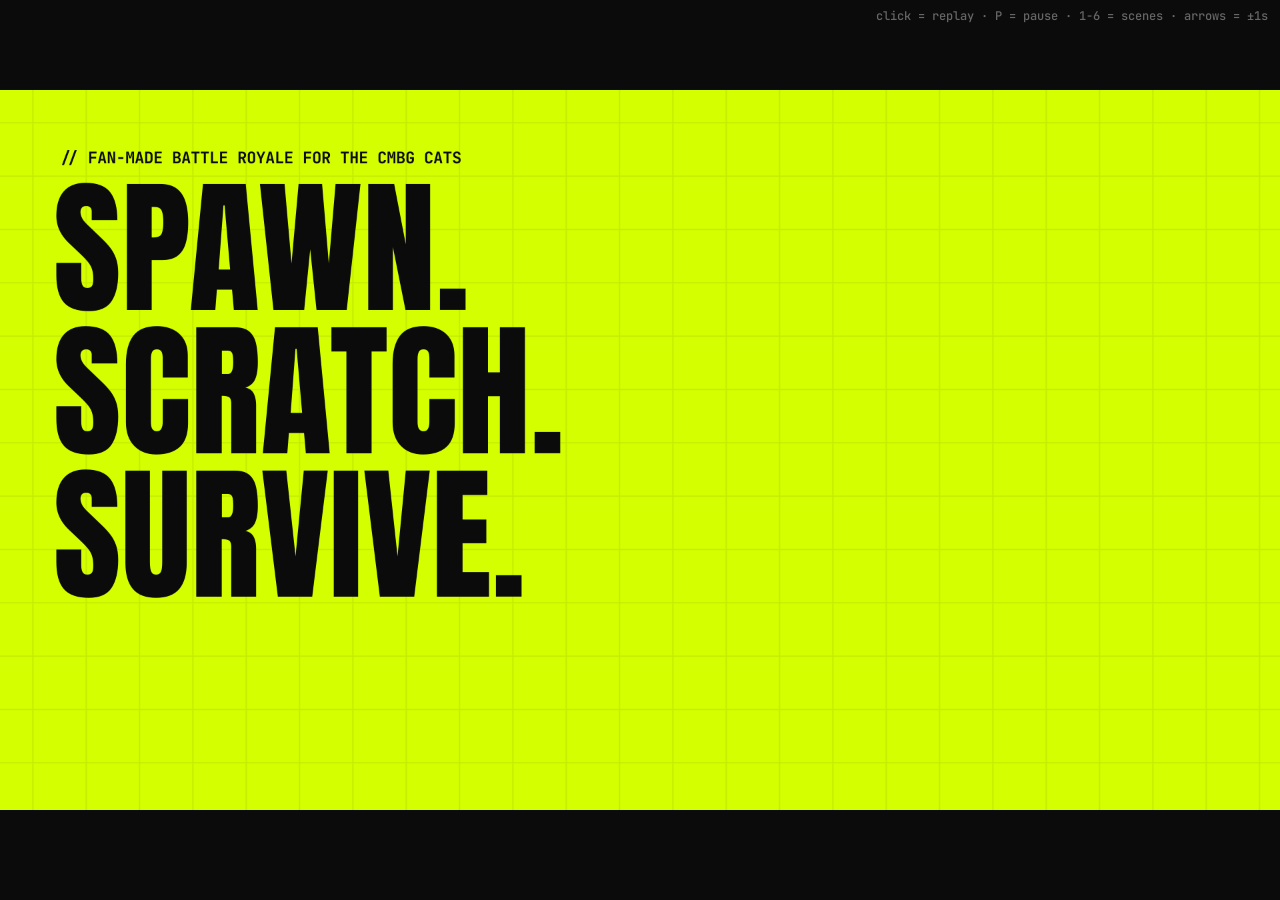
==== concept.html @ 3eb84422 "Concept trailer for CMBG: Last Cat Standing (fan-made)" ====
<!doctype html>
<html lang="en">
<head>
<meta charset="utf-8">
<meta name="viewport" content="width=device-width,initial-scale=1">
<title>Last Cat Standing concept</title>
<link rel="preconnect" href="https://fonts.googleapis.com">
<link rel="preconnect" href="https://fonts.gstatic.com" crossorigin>
<link href="https://fonts.googleapis.com/css2?family=Anton&family=JetBrains+Mono:wght@500;700&display=swap" rel="stylesheet">
<style>
html,body{margin:0;height:100%;background:#0b0b0b;overflow:hidden}
canvas{position:absolute;inset:0;margin:auto;width:100vw;height:56.25vw;max-height:100vh;max-width:177.78vh;display:block}
#hint{position:fixed;top:8px;right:12px;font:500 12px 'JetBrains Mono',monospace;color:#666;transition:opacity .6s}
</style>
</head>
<body>
<canvas id="c" width="1920" height="1080"></canvas>
<div id="hint">click = replay · P = pause · 1-6 = scenes · arrows = ±1s</div>
<script>
const cv=document.getElementById('c'),X=cv.getContext('2d');
const W=1920,H=1080,TAU=Math.PI*2;
const LIME='#d4ff00',INK='#0b0b0b',INK2='#1b1b1b',INK3='#242424',MUTED='#c9c9c9',RED='#ff3d4d',GOLD='#ffc83d',PINK='#ff8fc0',BONE='#f3eee2';
const DF="'Anton',Impact,'Arial Narrow',sans-serif",MF="'JetBrains Mono',Consolas,monospace";
const SC=[0,3,7.5,10.5,20.5,24.5,28],TOTAL=28;
const clamp=(v,a,b)=>Math.max(a,Math.min(b,v)),lerp=(a,b,t)=>a+(b-a)*t;
const ss=t=>{t=clamp(t,0,1);return t*t*(3-2*t)};
const eOut=t=>1-Math.pow(1-clamp(t,0,1),3);
const eIn=t=>Math.pow(clamp(t,0,1),3);
const eBack=t=>{t=clamp(t,0,1);const c=1.9;return 1+(c+1)*Math.pow(t-1,3)+c*Math.pow(t-1,2)};
function rng(s){return()=>{s|=0;s=s+0x6D2B79F5|0;let t=Math.imul(s^s>>>15,1|s);t=t+Math.imul(t^t>>>7,61|t)^t;return((t^t>>>14)>>>0)/4294967296}}

const FURS={
 royal:{fur:'#f6eddc',fur2:'#e0cfae',belly:'#ffffff',pattern:'plain',eye:'#36c8ff',acc:['crown','chain']},
 street:{fur:'#f08a3c',fur2:'#b9541b',belly:'#ffe0bf',pattern:'tabby',eye:'#9be15d',acc:['bandana']},
 boss:{fur:'#7f8792',fur2:'#59606a',belly:'#cfd4da',pattern:'tabby',eye:'#ffd23d',acc:['patch','scar']},
 gray:{fur:'#aab1bb',fur2:'#858c96',belly:'#e9edf2',pattern:'tabby',eye:'#ffd23d'},
 tux:{fur:'#2e2e35',fur2:'#2e2e35',belly:'#ffffff',pattern:'tux',eye:'#9be15d'},
 ginger:{fur:'#e99a52',fur2:'#c06a26',belly:'#ffe9d2',pattern:'tabby',eye:'#9be15d'},
 calico:{fur:'#fbf7f0',fur2:'#ec8a3e',fur3:'#2e2e35',belly:'#ffffff',pattern:'calico',eye:'#ffd23d'},
 black:{fur:'#2a2a30',fur2:'#2a2a30',belly:'#3d3d46',pattern:'plain',eye:'#d4ff00'},
 siamese:{fur:'#efe2cc',fur2:'#5a4436',belly:'#fff8ee',pattern:'siamese',eye:'#3d9bff'},
 lilac:{fur:'#c3b3e3',fur2:'#9d89c9',belly:'#f1ecfb',pattern:'plain',eye:'#ffd23d'},
 brown:{fur:'#8d5d3a',fur2:'#5e3b22',belly:'#e8cdb3',pattern:'tabby',eye:'#9be15d'},
 smoke:{fur:'#66707c',fur2:'#4a535e',belly:'#939da8',pattern:'plain',eye:'#ff5a5a'},
 ghost:{fur:'#eef4ff',fur2:'#cfd9ec',belly:'#ffffff',pattern:'plain',eye:'#ffffff'}
};

function foot(x,y,c){X.beginPath();X.ellipse(x,y,7.5,5.5,0,0,TAU);X.fillStyle=c;X.fill();X.lineWidth=3;X.strokeStyle=INK;X.stroke()}

function drawCat(x,y,s,o){
 const f=FURS[o.skin]||FURS.gray,acc=o.acc||f.acc||[],T=o.time||0,mv=!!o.moving,ph=o.walk||0;
 const bob=mv?-Math.abs(Math.sin(ph))*4:Math.sin(T*2.4)*1.3;
 X.save();X.translate(x,y);X.scale(s,s);
 if(o.ring){X.strokeStyle=o.ring;X.lineWidth=3.5;X.beginPath();X.ellipse(0,31,35,11,0,0,TAU);X.stroke()}
 if(!o.noShadow){X.fillStyle='rgba(0,0,0,.45)';X.beginPath();X.ellipse(0,31,27,8,0,0,TAU);X.fill()}
 X.scale(o.face||1,1);
 if(o.hurt)X.filter='brightness(2.4)';
 X.lineJoin='round';X.lineCap='round';
 const tw=Math.sin(T*5)*.5;
 X.beginPath();X.moveTo(-15,17);X.bezierCurveTo(-40,18,-46,-4,-35+tw*7,-22);
 X.strokeStyle=INK;X.lineWidth=14;X.stroke();X.strokeStyle=f.pattern==='siamese'?f.fur2:f.fur;X.lineWidth=7;X.stroke();
 const k=mv?Math.sin(ph)*5:0;
 foot(-11+k,27,f.fur);foot(9-k,28,f.fur);
 X.beginPath();X.ellipse(0,11+bob*.4,21,17,0,0,TAU);X.fillStyle=f.fur;X.fill();X.lineWidth=4;X.strokeStyle=INK;X.stroke();
 X.beginPath();X.ellipse(6,15+bob*.4,10,10,0,0,TAU);X.fillStyle=f.belly;X.fill();
 if(acc.includes('chain'))chain(bob*.4);
 X.save();X.translate(3,-17+bob);X.rotate(o.tilt||0);head(f,o,acc);X.restore();
 weapon(o,f);
 X.filter='none';
 X.restore();
}

function chain(b){
 X.beginPath();X.moveTo(-14,-2+b);X.quadraticCurveTo(3,16+b,20,-2+b);X.lineWidth=7;X.strokeStyle=INK;X.stroke();
 X.lineWidth=4;X.strokeStyle=GOLD;X.setLineDash([4,3]);X.stroke();X.setLineDash([]);
 X.beginPath();X.arc(3.5,7+b,6.5,0,TAU);X.fillStyle=GOLD;X.fill();X.lineWidth=2.5;X.strokeStyle=INK;X.stroke();
}

function head(f,o,acc){
 const earC=f.pattern==='siamese'?f.fur2:f.fur;
 for(const sx of[-1,1]){
  X.beginPath();X.moveTo(sx*6-1,-18);X.lineTo(sx*20+1,-39);X.lineTo(sx*27+1,-9);X.closePath();
  X.fillStyle=earC;X.fill();X.lineWidth=4;X.strokeStyle=INK;X.stroke();
  X.beginPath();X.moveTo(sx*10,-17);X.lineTo(sx*19.5+1,-31);X.lineTo(sx*23,-13);X.closePath();X.fillStyle='#ff9fb4';X.fill();
 }
 X.beginPath();X.ellipse(0,0,29,24,0,0,TAU);X.fillStyle=f.fur;X.fill();
 X.save();X.beginPath();X.ellipse(0,0,29,24,0,0,TAU);X.clip();
 if(f.pattern==='tabby'){X.strokeStyle=f.fur2;X.lineWidth=4;X.beginPath();for(const i of[-1,0,1]){X.moveTo(i*8+3,-25);X.lineTo(i*7+3,-15)}X.moveTo(-30,1);X.lineTo(-20,2);X.moveTo(-30,8);X.lineTo(-21,7);X.moveTo(30,1);X.lineTo(23,2);X.stroke()}
 if(f.pattern==='tux'){X.fillStyle='#fff';X.beginPath();X.ellipse(7,12,15,11,0,0,TAU);X.fill();X.beginPath();X.moveTo(7,-6);X.lineTo(1,8);X.lineTo(13,8);X.fill()}
 if(f.pattern==='calico'){X.fillStyle=f.fur2;X.beginPath();X.ellipse(-16,-12,16,13,0,0,TAU);X.fill();X.fillStyle=f.fur3;X.beginPath();X.ellipse(20,-16,13,11,.3,0,TAU);X.fill()}
 if(f.pattern==='siamese'){X.fillStyle=f.fur2;X.beginPath();X.ellipse(6,9,16,13,0,0,TAU);X.fill()}
 X.restore();
 X.beginPath();X.ellipse(0,0,29,24,0,0,TAU);X.lineWidth=4;X.strokeStyle=INK;X.stroke();
 face(f,o);
 if(acc.includes('patch')){X.fillStyle='#111';X.beginPath();X.ellipse(-5,-2,9.5,10.5,0,0,TAU);X.fill();X.strokeStyle='#111';X.lineWidth=3;X.beginPath();X.moveTo(-27,-14);X.lineTo(27,-19);X.stroke()}
 if(acc.includes('scar')){X.strokeStyle='#ff9fb4';X.lineWidth=3;X.beginPath();X.moveTo(9,-16);X.lineTo(21,8);X.moveTo(14,-17);X.lineTo(24,2);X.stroke()}
 if(acc.includes('shades')){X.fillStyle=INK;X.beginPath();X.roundRect(-14,-9,17,12,4);X.roundRect(7,-9,17,12,4);X.fill();X.strokeStyle=INK;X.lineWidth=3;X.beginPath();X.moveTo(3,-5);X.lineTo(7,-5);X.moveTo(-14,-6);X.lineTo(-28,-9);X.stroke();X.fillStyle='rgba(255,255,255,.55)';X.fillRect(-11,-7,5,3);X.fillRect(10,-7,5,3)}
 if(acc.includes('monocle')){X.strokeStyle=GOLD;X.lineWidth=3;X.beginPath();X.arc(15,-2,10,0,TAU);X.stroke();X.lineWidth=2;X.beginPath();X.moveTo(15,8);X.quadraticCurveTo(18,22,8,30);X.stroke()}
 if(acc.includes('bandana')){X.beginPath();X.moveTo(-28,-11);X.quadraticCurveTo(0,-22,28,-14);X.lineTo(29,-6);X.quadraticCurveTo(0,-14,-28,-3);X.closePath();X.fillStyle=RED;X.fill();X.lineWidth=3;X.strokeStyle=INK;X.stroke();X.beginPath();X.moveTo(-27,-7);X.lineTo(-41,-15);X.lineTo(-38,-1);X.closePath();X.fill();X.stroke()}
 if(acc.includes('crown')){
  X.beginPath();X.moveTo(-15,-20);X.lineTo(-17,-42);X.lineTo(-7,-31);X.lineTo(2,-48);X.lineTo(11,-31);X.lineTo(21,-42);X.lineTo(19,-20);X.closePath();
  X.fillStyle=GOLD;X.fill();X.lineWidth=3;X.strokeStyle=INK;X.stroke();
  X.fillStyle=RED;X.beginPath();X.arc(2,-27,3.2,0,TAU);X.fill();
  X.fillStyle='#36c8ff';X.beginPath();X.arc(-9,-25,2.4,0,TAU);X.fill();X.beginPath();X.arc(13,-25,2.4,0,TAU);X.fill();
 }
}

function face(f,o){
 const m=o.mood||'normal';
 for(const ex of[-5,15]){
  if(m==='dead'){X.strokeStyle=INK;X.lineWidth=3.5;X.beginPath();X.moveTo(ex-5,-7);X.lineTo(ex+5,3);X.moveTo(ex+5,-7);X.lineTo(ex-5,3);X.stroke();continue}
  X.beginPath();X.ellipse(ex,-2,7,8.5,0,0,TAU);X.fillStyle='#fff';X.fill();X.lineWidth=2.5;X.strokeStyle=INK;X.stroke();
  const big=m==='feral';
  X.beginPath();X.ellipse(ex+2,-1,big?5.5:4.5,big?7:6,0,0,TAU);X.fillStyle=f.eye;X.fill();
  X.beginPath();X.ellipse(ex+2.5,-1,big?4.6:1.8,big?6:4.6,0,0,TAU);X.fillStyle=INK;X.fill();
  X.beginPath();X.arc(ex+.3,-4.5,1.9,0,TAU);X.fillStyle='#fff';X.fill();
  if(m==='smug'){X.beginPath();X.ellipse(ex,-2,8,9.5,0,Math.PI,TAU);X.fillStyle=f.pattern==='siamese'?f.fur2:f.fur;X.fill();X.beginPath();X.moveTo(ex-8,-2);X.lineTo(ex+8,-2);X.lineWidth=2.5;X.strokeStyle=INK;X.stroke()}
  if(m==='angry'){const l=ex<5;X.beginPath();X.moveTo(ex-7,l?-14:-9);X.lineTo(ex+7,l?-9:-14);X.lineWidth=4;X.strokeStyle=INK;X.stroke()}
 }
 X.beginPath();X.moveTo(2,6);X.lineTo(10,6);X.lineTo(6,10);X.closePath();X.fillStyle='#ff7a9a';X.fill();X.lineWidth=2;X.strokeStyle=INK;X.stroke();
 if(m==='angry'||m==='feral'){X.beginPath();X.ellipse(6,14.5,4.5,3.5,0,0,TAU);X.fillStyle='#5a1020';X.fill();X.stroke();X.fillStyle='#fff';X.beginPath();X.moveTo(3,12);X.lineTo(5.5,12);X.lineTo(4.2,15.5);X.fill()}
 else{X.beginPath();X.moveTo(1,12);X.quadraticCurveTo(3.5,15,6,11);X.quadraticCurveTo(8.5,15,11,12);X.lineWidth=2.4;X.strokeStyle=INK;X.stroke()}
 X.lineWidth=1.8;X.strokeStyle=INK;X.beginPath();X.moveTo(19,7);X.lineTo(36,4);X.moveTo(19,10);X.lineTo(36,12);X.moveTo(-6,7);X.lineTo(-24,4);X.moveTo(-6,10);X.lineTo(-24,12);X.stroke();
}

function weapon(o,f){
 if(o.weapon==='fish'){
  let a=o.wAngle!=null?o.wAngle:-.55;
  if(o.swing!=null){
   a=lerp(-2.1,.9,eOut(o.swing));
   X.save();X.globalAlpha=(1-o.swing)*.9;X.strokeStyle=LIME;X.lineWidth=9;X.beginPath();X.arc(20,12,64,-2.1,a);X.stroke();X.restore();
  }
  X.save();X.translate(20,12);X.rotate(a);
  X.beginPath();X.moveTo(2,0);X.lineTo(-11,-9);X.lineTo(-11,9);X.closePath();X.fillStyle=BONE;X.fill();X.lineWidth=3;X.strokeStyle=INK;X.stroke();
  X.beginPath();X.moveTo(0,0);X.lineTo(52,0);X.lineWidth=8;X.strokeStyle=INK;X.stroke();X.lineWidth=4;X.strokeStyle=BONE;X.stroke();
  for(let i=0;i<5;i++){const x=12+i*8.5,h=11-Math.abs(i-2)*2;X.beginPath();X.moveTo(x-2,-h);X.lineTo(x+2,h);X.lineWidth=5.5;X.strokeStyle=INK;X.stroke();X.lineWidth=2.6;X.strokeStyle=BONE;X.stroke()}
  X.beginPath();X.moveTo(49,-11);X.quadraticCurveTo(76,0,49,11);X.closePath();X.fillStyle=BONE;X.fill();X.lineWidth=3;X.strokeStyle=INK;X.stroke();
  X.beginPath();X.arc(57,-2,2.4,0,TAU);X.fillStyle=INK;X.fill();
  X.restore();
  foot(20,12,f.fur);
 }else if(o.swing!=null){
  X.save();X.globalAlpha=1-o.swing;X.strokeStyle='#fff';X.lineWidth=4;
  for(let k=0;k<3;k++){X.beginPath();X.arc(16,6,34+k*8,-1.3+o.swing*.6,-.1+o.swing*.9);X.stroke()}
  X.restore();
  foot(24,2-6*Math.sin(o.swing*Math.PI),f.fur);
 }else foot(19,22,f.fur);
}

function paw(x,y,r,fill,stroke){
 X.beginPath();X.ellipse(x,y+r*.25,r*.52,r*.42,0,0,TAU);
 for(const [a,b] of[[-.58,-.3],[-.2,-.62],[.2,-.62],[.58,-.3]]){X.moveTo(x+a*r+r*.2,y+b*r);X.arc(x+a*r,y+b*r,r*.2,0,TAU)}
 if(fill){X.fillStyle=fill;X.fill()}
 if(stroke){X.lineWidth=2.5;X.strokeStyle=stroke;X.stroke()}
}

function star(x,y,r,c){X.beginPath();X.moveTo(x,y-r);X.quadraticCurveTo(x,y,x+r,y);X.quadraticCurveTo(x,y,x,y+r);X.quadraticCurveTo(x,y,x-r,y);X.quadraticCurveTo(x,y,x,y-r);X.fillStyle=c;X.fill()}

function slam(s,u,t0,dur,x,y,size,fill,align){
 const v=u-t0;if(v<0||v>dur)return;
 const a=v<dur-.15?1:(dur-v)/.15,k=1+.45*(1-eOut(v/.16));
 X.save();X.globalAlpha=a;X.translate(x,y);X.scale(k,k);
 X.font=`${size}px ${DF}`;X.textAlign=align||'center';X.textBaseline='middle';X.lineJoin='round';
 X.fillStyle=INK;X.fillText(s,size*.06,size*.06);
 X.lineWidth=size*.09;X.strokeStyle=INK;X.strokeText(s,0,0);
 X.fillStyle=fill||LIME;X.fillText(s,0,0);
 X.restore();
}

function tag(x,y,s,c){
 X.font=`700 15px ${MF}`;const w=X.measureText(s).width+16;
 X.fillStyle='rgba(11,11,11,.78)';X.beginPath();X.roundRect(x-w/2,y-12,w,24,5);X.fill();
 X.fillStyle=c;X.textAlign='center';X.textBaseline='middle';X.fillText(s,x,y+1);
}

// ---------- effects state ----------
let NOW=0,prevT=0,PARTS=[],POPS=[],GHOSTS=[],SH={t0:-9,d:1,a:0};
function shake(d,a){SH={t0:NOW,d,a}}
function shakeOff(){const u=(NOW-SH.t0)/SH.d;if(u<0||u>1)return[0,0];const k=SH.a*(1-u);return[(Math.random()-.5)*2*k,(Math.random()-.5)*2*k]}
function pop(x,y,s,c,size){POPS.push({x,y,s,c,size,t0:NOW})}
function part(o){PARTS.push(Object.assign({age:0,g:0,life:.6,r:6,kind:'dot'},o))}
function poof(x,y,f){for(let i=0;i<28;i++){const a=Math.random()*TAU,v=150+Math.random()*320;part({x,y:y-10,vx:Math.cos(a)*v,vy:Math.sin(a)*v-120,g:500,life:.55+Math.random()*.4,r:5+Math.random()*7,c:[f.fur,f.fur2,'#fff'][i%3],kind:'tuft'})}ring(x,y,'#fff',120,.35,6)}
function dust(x,y,n){for(let i=0;i<n;i++){const a=i/n*TAU,v=140+Math.random()*120;part({x,y,vx:Math.cos(a)*v,vy:Math.sin(a)*v*.4,life:.45+Math.random()*.2,r:6+Math.random()*6,c:'rgba(200,200,200,.55)'})}}
function ring(x,y,c,R,life,w){part({x,y,vx:0,vy:0,life,R,w,c,kind:'ring'})}
function burst(x,y,c){for(let i=0;i<16;i++){const a=Math.random()*TAU,v=200+Math.random()*250;part({x,y,vx:Math.cos(a)*v,vy:Math.sin(a)*v,life:.5,r:9,c,kind:'star'})}}
function yarnBoom(x,y){shake(.25,14);ring(x,y,PINK,260,.5,12);ring(x,y,'#fff',160,.3,6);for(let i=0;i<22;i++){const a=Math.random()*TAU,v=200+Math.random()*380;part({x,y,vx:Math.cos(a)*v,vy:Math.sin(a)*v,g:200,life:.7,r:18,c:i%2?PINK:'#ff5fa0',kind:'strand',rot:Math.random()*6})}pop(x,y-120,'YARN BOMB!',PINK,56)}

function drawFX(){
 for(const p of PARTS){const k=p.age/p.life;X.globalAlpha=1-k;
  if(p.kind==='ring'){X.beginPath();X.arc(p.x,p.y,p.R*eOut(k),0,TAU);X.lineWidth=p.w*(1-k)+1;X.strokeStyle=p.c;X.stroke()}
  else if(p.kind==='star')star(p.x,p.y,p.r*(1-k*.5),p.c);
  else if(p.kind==='strand'){X.save();X.translate(p.x,p.y);X.rotate(p.rot+p.age*8);X.beginPath();X.moveTo(-p.r,0);X.bezierCurveTo(-p.r/2,-10,p.r/2,10,p.r,0);X.lineWidth=5;X.strokeStyle=p.c;X.stroke();X.restore()}
  else{X.beginPath();X.arc(p.x,p.y,p.r*(1-k*.6),0,TAU);X.fillStyle=p.c;X.fill()}}
 X.globalAlpha=1;
 for(const p of POPS){const k=(NOW-p.t0)/.95;if(k<0||k>1)continue;X.save();X.globalAlpha=k<.75?1:(1-k)/.25;X.translate(p.x,p.y-eOut(k)*60);const sc=1+.4*(1-eOut(k/.2));X.scale(sc,sc);
  X.font=`${p.size}px ${DF}`;X.textAlign='center';X.textBaseline='middle';X.lineJoin='round';X.lineWidth=p.size*.16;X.strokeStyle=INK;X.strokeText(p.s,0,0);X.fillStyle=p.c;X.fillText(p.s,0,0);X.restore()}
 for(const g of GHOSTS){const age=NOW-g.t0;if(age<0||age>1.6)continue;const yy=g.y-age*95,s=g.s*.9;X.save();X.globalAlpha=.6*(1-age/1.6);
  drawCat(g.x,yy,s,{skin:'ghost',mood:'dead',time:NOW,noShadow:true});
  X.strokeStyle=GOLD;X.lineWidth=5;X.beginPath();X.ellipse(g.x+3*s,yy-78*s,20*s,6*s,0,0,TAU);X.stroke();X.restore()}
}
function stepFX(dt){
 for(const p of PARTS){p.age+=dt;p.x+=p.vx*dt;p.y+=p.vy*dt;p.vy+=p.g*dt;p.vx*=.97}
 PARTS=PARTS.filter(p=>p.age<p.life);POPS=POPS.filter(p=>NOW-p.t0<1);GHOSTS=GHOSTS.filter(g=>NOW-g.t0<1.7);
}

// ---------- arena choreography ----------
const ZC=[1000,600];
const zoneR=ts=>lerp(820,300,ss(ts/10));
const LASER=[[5.2,760,640],[5.7,640,700],[6.2,820,760],[6.8,640,880],[7.4,430,940],[8.2,300,920],[9,230,890]];
const ENT=[
 {id:'P',name:'YOU',skin:'royal',player:true,keys:[[0,760,600],[.9,905,545],[1.6,920,560],[2.4,930,690],[3,915,700],[4.6,880,760],[6.1,920,830],[7,920,830],[8.6,960,815],[9.3,985,775]],swings:[.9,1.15,3.2,6.15,6.4,8.1,8.35,9.25,9.55],hurts:[7.5,7.8]},
 {id:'A',name:'PAPER PAWS',skin:'gray',keys:[[0,1010,500],[1.3,985,525]],swings:[1.05],hurts:[1,1.25],die:1.4,killer:1},
 {id:'B',name:'SER WHISKERS',skin:'tux',acc:['monocle'],keys:[[0,1380,330],[3,1300,300],[6,1220,330],[8,1120,520],[9.3,1060,720]],swings:[9.35,9.6],hurts:[9.35,9.65],die:9.9,killer:1},
 {id:'C',name:'JEET KITTY',skin:'ginger',keys:[[0,1470,480],[2.2,1555,470]],die:2.7,cause:'aped a FAKE CA'},
 {id:'D',name:'SIR FLOOFS',skin:'calico',keys:[[0,575,820],[3.8,585,830],[5,690,930]],hurts:[3.85],chase:{from:5.2,lag:.6,ox:-30,oy:30},die:9,cause:'chased the dot into the zone'},
 {id:'E',name:'EXIT LIQUIDITY',skin:'black',keys:[[0,660,875],[3.8,655,870]],hurts:[3.82],die:3.9,killer:1},
 {id:'F',name:'BAG HOLDER',skin:'siamese',keys:[[0,1320,830],[3.5,1255,785],[5,1250,780]],die:5,cause:'got liquidated by a red candle'},
 {id:'G',name:'MITTENS.ETH',skin:'lilac',keys:[[0,820,330],[4,860,450],[5.2,850,600]],chase:{from:5.2,lag:.25,ox:40,oy:-10},hurts:[6.25,6.5],die:6.6,killer:1},
 {id:'H',name:'RUG DOCTOR',skin:'brown',keys:[[0,450,520],[5.2,560,700]],chase:{from:5.2,lag:.45,ox:-20,oy:-35},die:8,cause:'got rugged by the zone'},
 {id:'I',name:'DEV (ANON)',skin:'smoke',acc:['shades'],keys:[[0,1640,830],[5,1480,800],[6.2,1350,900],[7.2,1035,815],[8.5,1030,815]],swings:[7.4,7.7],hurts:[8.2,8.45],die:8.6,killer:1}
];
const P=ENT[0];
const scl=e=>e.player?1.45:1.2;
const dropAt=(e,i)=>e.player?1.3:.25+(i-1)*.1;
function keyPos(k,ts){
 if(ts<=k[0][0])return[k[0][1],k[0][2]];
 for(let i=0;i<k.length-1;i++)if(ts<=k[i+1][0]){const u=ss((ts-k[i][0])/(k[i+1][0]-k[i][0]));return[lerp(k[i][1],k[i+1][1],u),lerp(k[i][2],k[i+1][2],u)]}
 const l=k[k.length-1];return[l[1],l[2]];
}
function entPos(e,ts){
 let p=keyPos(e.keys,ts);
 if(e.chase&&ts>e.chase.from){const d=keyPos(LASER,Math.max(e.chase.from,ts-e.chase.lag)),b=ss((ts-e.chase.from)/.45);p=[lerp(p[0],d[0]+e.chase.ox,b),lerp(p[1],d[1]+e.chase.oy,b)]}
 return p;
}
const alive=(e,ts)=>e.die==null||ts<e.die;
const FEED=ENT.filter(e=>e.die!=null).map(e=>e.killer?{t:SC[3]+e.die,a:'YOU',v:'scratched out',b:e.name}:{t:SC[3]+e.die,a:e.name,v:e.cause,b:''});

let EV=[];
function buildEvents(){
 EV=[];const F=SC[3],D=SC[2];
 ENT.forEach((e,i)=>{
  EV.push({t:D+dropAt(e,i)+.85,fn:()=>{const p=e.keys[0];dust(p[1],p[2]+36,e.player?26:12);if(e.player){ring(p[1],p[2]+36,LIME,200,.6,9);pop(p[1],p[2]-140,'LANDED ON FEET',LIME,42);shake(.25,10)}}});
  if(e.die!=null)EV.push({t:F+e.die,fn:()=>{const p=entPos(e,e.die);poof(p[0],p[1],FURS[e.skin]);GHOSTS.push({x:p[0],y:p[1],s:scl(e),t0:NOW});pop(p[0],p[1]-115,e.killer?'SCRATCHED OUT':'REKT',e.killer?'#fff':RED,34)}});
 });
 EV.push({t:F+2.3,fn:()=>{pop(1595,370,'BITE!',RED,56);shake(.15,6)}});
 EV.push({t:F+2.4,fn:()=>{pop(930,600,'+ YARN BOMB',LIME,40);burst(930,700,LIME)}});
 EV.push({t:F+3.8,fn:()=>yarnBoom(620,850)});
 EV.push({t:F+5,fn:()=>{shake(.45,22);dust(1250,800,30);ring(1250,790,RED,240,.5,10);pop(1250,560,'LIQUIDATED',RED,50)}});
 for(const h of P.hurts)EV.push({t:F+h,fn:()=>{const p=entPos(P,h);pop(p[0],p[1]-140,'-1 LIFE',RED,40);shake(.15,8)}});
 EV.sort((a,b)=>a.t-b.t);
}

function crate(x,y){
 X.fillStyle='rgba(0,0,0,.45)';X.beginPath();X.ellipse(x,y+44,46,12,0,0,TAU);X.fill();
 X.beginPath();X.roundRect(x-40,y-30,80,70,6);X.fillStyle='#2a2118';X.fill();X.lineWidth=5;X.strokeStyle=INK;X.stroke();
 X.beginPath();X.roundRect(x-40,y-46,80,40,6);X.fillStyle='#4a3a28';X.fill();X.stroke();
 X.strokeStyle='#33281c';X.lineWidth=3;X.beginPath();X.moveTo(x-30,y-26);X.lineTo(x+30,y-26);X.moveTo(x-34,y+4);X.lineTo(x+34,y+4);X.stroke();
 X.font=`700 14px ${MF}`;X.fillStyle=LIME;X.textAlign='center';X.textBaseline='middle';X.fillText('CMBG',x,y+20);
}
function candle(x,y,c,h,w){
 w=w||40;X.fillStyle='rgba(0,0,0,.45)';X.beginPath();X.ellipse(x,y+6,w*.9,10,0,0,TAU);X.fill();
 X.lineCap='round';X.lineWidth=5;X.strokeStyle=INK;X.beginPath();X.moveTo(x,y-h-34);X.lineTo(x,y+18);X.stroke();
 X.lineWidth=2.5;X.strokeStyle=c;X.beginPath();X.moveTo(x,y-h-32);X.lineTo(x,y+16);X.stroke();
 X.beginPath();X.roundRect(x-w/2,y-h,w,h,4);X.fillStyle=c;X.fill();X.lineWidth=5;X.strokeStyle=INK;X.stroke();
 X.fillStyle='rgba(255,255,255,.22)';X.fillRect(x-w/2+7,y-h+8,6,h-16);
}
function drawArenaBG(){
 X.fillStyle='#121212';X.fillRect(-80,-80,W+160,H+160);
 X.strokeStyle='rgba(212,255,0,.06)';X.lineWidth=2;X.beginPath();
 for(let x=0;x<=W;x+=80){X.moveTo(x,0);X.lineTo(x,H)}for(let y=0;y<=H;y+=80){X.moveTo(0,y);X.lineTo(W,y)}X.stroke();
 X.save();X.globalAlpha=.045;X.font=`340px ${DF}`;X.fillStyle=LIME;X.textAlign='center';X.textBaseline='middle';X.fillText('CMBG',ZC[0],ZC[1]);X.restore();
 X.strokeStyle=LIME;X.lineWidth=6;const m=26,L=70;
 for(const [cx,cy,dx,dy] of[[m,m,1,1],[W-m,m,-1,1],[m,H-m,1,-1],[W-m,H-m,-1,-1]]){X.beginPath();X.moveTo(cx+dx*L,cy);X.lineTo(cx,cy);X.lineTo(cx,cy+dy*L);X.stroke()}
 crate(300,330);crate(1730,330);crate(320,700);crate(1760,700);
 candle(1180,200,'#22c46b',110);candle(690,250,RED,80);candle(1560,560,'#22c46b',90);
}
function drawZone(r,t){
 X.save();X.beginPath();X.rect(-100,-100,W+200,H+200);X.arc(ZC[0],ZC[1],r,0,TAU);
 X.fillStyle='rgba(255,40,70,.17)';X.fill('evenodd');X.clip('evenodd');
 X.strokeStyle='rgba(255,61,77,.13)';X.lineWidth=14;X.beginPath();const o=(t*60)%60;
 for(let x=-H-60;x<W+60;x+=60){X.moveTo(x+o,-20);X.lineTo(x+o+H+40,H+20)}X.stroke();X.restore();
 X.save();X.setLineDash([26,14]);X.lineDashOffset=-t*50;X.lineWidth=6;X.strokeStyle=RED;X.beginPath();X.arc(ZC[0],ZC[1],r,0,TAU);X.stroke();X.restore();
 X.save();X.translate(ZC[0]+r*Math.cos(-.55),ZC[1]+r*Math.sin(-.55));X.rotate(-.55+Math.PI/2);
 X.font=`700 18px ${MF}`;X.fillStyle=RED;X.textAlign='center';X.textBaseline='alphabetic';X.fillText('LIQUIDATION ZONE',0,-14);X.restore();
}
function yarnBall(x,y,r,rot){
 X.save();X.translate(x,y);X.rotate(rot);X.beginPath();X.arc(0,0,r,0,TAU);X.fillStyle=PINK;X.fill();X.lineWidth=3;X.strokeStyle=INK;X.stroke();
 X.strokeStyle='#d9578f';X.lineWidth=2.5;for(const k of[-.5,0,.5]){X.beginPath();X.ellipse(0,0,r*.85,r*.35,k*2,0,TAU);X.stroke()}X.restore();
}
function lootBox(x,y,c,t){
 const pu=.5+.5*Math.sin(t*6);
 X.fillStyle=c;X.globalAlpha=.18+.15*pu;X.beginPath();X.ellipse(x,y+28,58,18,0,0,TAU);X.fill();X.globalAlpha=1;
 X.beginPath();X.roundRect(x-32,y-18,64,46,6);X.fillStyle=INK3;X.fill();X.lineWidth=4;X.strokeStyle=c;X.stroke();
}
function drawProps(ts,t){
 if(ts<2.4){lootBox(930,700,LIME,t);yarnBall(930,650+Math.sin(t*4)*6,16,t)}
 if(ts<2.3){lootBox(1595,470,GOLD,t);X.font=`700 20px ${MF}`;X.fillStyle=GOLD;X.textAlign='center';X.textBaseline='middle';X.fillText('CA',1595,476);
  X.font=`44px ${DF}`;X.fillStyle=GOLD;X.fillText('?',1595,410+Math.sin(t*4)*6)}
 else if(ts<2.85){const o=Math.abs(Math.sin((ts-2.3)*22))*26;
  X.save();X.translate(1580,450);X.fillStyle='#5a1020';X.beginPath();X.ellipse(0,0,46,10+o,0,0,TAU);X.fill();X.lineWidth=5;X.strokeStyle=INK;X.stroke();
  X.fillStyle='#fff';for(let i=-3;i<=3;i++){X.beginPath();X.moveTo(i*12-6,-o-8);X.lineTo(i*12+6,-o-8);X.lineTo(i*12,-o+8);X.fill();X.beginPath();X.moveTo(i*12-6,o+8);X.lineTo(i*12+6,o+8);X.lineTo(i*12,o-8);X.fill()}X.restore()}
 if(ts>4.2&&ts<5){const k=(ts-4.2)/.8;X.fillStyle=`rgba(0,0,0,${.2+.45*k})`;X.beginPath();X.ellipse(1250,800,30+50*k,10+14*k,0,0,TAU);X.fill();
  X.strokeStyle=RED;X.lineWidth=5;X.globalAlpha=.5+.5*Math.sin(ts*30);X.beginPath();X.ellipse(1250,800,95,30,0,0,TAU);X.stroke();X.globalAlpha=1}
}
function drawCandleFall(ts){
 if(ts<4.7||ts>6.1)return;
 const y=ts<5?lerp(-260,810,eIn((ts-4.7)/.3)):810;
 X.save();if(ts>5.7)X.globalAlpha=(6.1-ts)/.4;candle(1250,y,RED,230,74);X.restore();
}
function drawLaser(ts,t){
 if(ts<5.2||ts>9.1)return;
 for(let i=5;i>=0;i--){const d=keyPos(LASER,ts-i*.03);X.globalAlpha=i?.25*(1-i/6):1;X.beginPath();X.arc(d[0],d[1],i?6:8,0,TAU);X.fillStyle='#ff2a2a';X.fill()}
 const d=keyPos(LASER,ts);X.globalAlpha=.35+.25*Math.sin(t*20);X.beginPath();X.arc(d[0],d[1],18,0,TAU);X.fillStyle='#ff2a2a';X.fill();X.globalAlpha=1;
}
function drawYarnThrow(ts,t){
 if(ts<3.2||ts>3.8)return;const p=(ts-3.2)/.6,s=entPos(P,3.2);
 const x=lerp(s[0]+30,620,p),y=lerp(s[1]-30,850,p)-Math.sin(p*Math.PI)*220;
 X.fillStyle='rgba(0,0,0,.35)';X.beginPath();X.ellipse(lerp(s[0]+30,620,p),lerp(s[1]+30,880,p),18,6,0,0,TAU);X.fill();
 yarnBall(x,y,18,t*12);
}
function nearestFoe(e,ts){
 let best=null;const p=entPos(e,ts);
 for(const o of ENT){if(o===e||!alive(o,ts))continue;const q=entPos(o,ts),d=Math.hypot(q[0]-p[0],q[1]-p[1]);if(!best||d<best.d)best={d,q}}
 return best;
}
function drawEnt(e,ts,t){
 const p=entPos(e,ts),a=entPos(e,ts-.04),b=entPos(e,ts+.04),vx=(b[0]-a[0])/.08,vy=(b[1]-a[1])/.08,spd=Math.hypot(vx,vy);
 let face=e._face||1;if(Math.abs(vx)>25)face=Math.sign(vx);
 const n=nearestFoe(e,ts);if(n&&n.d<200&&spd<140)face=Math.sign(n.q[0]-p[0])||face;
 e._face=face;
 let swing=null;for(const s of e.swings||[]){const u=(ts-s)/.28;if(u>=0&&u<1){swing=u;break}}
 const hurt=(e.hurts||[]).some(h=>ts-h>=0&&ts-h<.12);
 const chasing=e.chase&&ts>e.chase.from;
 let mood='normal';if(swing!=null)mood='angry';if(chasing||(e.id==='F'&&ts>4.2))mood='feral';
 const s=scl(e);
 drawCat(p[0],p[1],s,{skin:e.skin,acc:e.acc,face,moving:spd>30,walk:t*15,time:t+e.keys[0][1]*.01,mood,weapon:e.player?'fish':'claw',swing,hurt,ring:e.player?LIME:'rgba(255,61,77,.75)'});
 tag(p[0]+3*s,p[1]-88*s,e.name,e.player?LIME:'#fff');
 if(chasing||(e.id==='F'&&ts>4.2)){X.font=`40px ${DF}`;X.textAlign='center';X.textBaseline='middle';X.lineWidth=6;X.strokeStyle=INK;const m=e.id==='F'?'?':'!';X.strokeText(m,p[0]+40*s,p[1]-60*s);X.fillStyle=RED;X.fillText(m,p[0]+40*s,p[1]-60*s)}
}
function drawEntDrop(e,i,rel,t){
 const p=e.keys[0],u=(rel-dropAt(e,i))/.85;if(u<0)return;
 const s=scl(e);
 if(u>=1){drawCat(p[1],p[2],s,{skin:e.skin,acc:e.acc,face:p[1]<ZC[0]?1:-1,time:t+p[1]*.01,weapon:e.player?'fish':'claw',ring:e.player?LIME:'rgba(255,61,77,.75)'});tag(p[1]+3*s,p[2]-88*s,e.name,e.player?LIME:'#fff');return}
 const k=eIn(u);
 X.fillStyle=`rgba(0,0,0,${.15+.35*k})`;X.beginPath();X.ellipse(p[1],p[2]+31*s,27*s*(.4+.6*k),8*s*(.4+.6*k),0,0,TAU);X.fill();
 X.save();X.globalAlpha=.35+.65*k;
 X.strokeStyle='rgba(255,255,255,.35)';X.lineWidth=3;for(const dx of[-30,0,30]){X.beginPath();X.moveTo(p[1]+dx,p[2]-420*(1-k)-160);X.lineTo(p[1]+dx,p[2]-420*(1-k)-60);X.stroke()}
 drawCat(p[1],p[2]-420*(1-k),s*(1+2.2*(1-k)),{skin:e.skin,acc:e.acc,face:1,time:t,mood:e.player?'angry':'feral',weapon:e.player?'fish':'claw',noShadow:true,tilt:Math.sin(t*9)*.15});
 X.restore();
}

function lower(ts,t0,t1,title,sub){
 if(ts<t0||ts>t1)return;const u=ts-t0,d=t1-ts,a=Math.min(1,u/.18,d/.18);
 X.font=`50px ${DF}`;const tw=X.measureText(title).width;X.font=`500 21px ${MF}`;const sw=X.measureText(sub).width;
 const w=Math.max(tw,sw)+80,x=W/2-w/2,y=H-176+(1-eOut(u/.25))*40;
 X.save();X.globalAlpha=a;X.fillStyle='rgba(11,11,11,.9)';X.beginPath();X.roundRect(x,y,w,124,8);X.fill();
 X.fillStyle=LIME;X.fillRect(x,y,10,124);
 X.font=`50px ${DF}`;X.fillStyle='#fff';X.textAlign='left';X.textBaseline='alphabetic';X.fillText(title,x+40,y+64);
 X.font=`500 21px ${MF}`;X.fillStyle=MUTED;X.fillText(sub,x+40,y+100);X.restore();
}
function drawHUD(t,ts,mode){
 const deaths=mode==='drop'?0:ENT.filter(e=>e.die!=null&&ts>=e.die).length,al=10-deaths;
 const lives=9-(mode==='drop'?0:P.hurts.filter(h=>ts>=h).length),hit=mode!=='drop'&&P.hurts.some(h=>ts-h>=0&&ts-h<.5);
 X.fillStyle='rgba(11,11,11,.82)';X.beginPath();X.roundRect(36,32,150,112,8);X.fill();X.beginPath();X.roundRect(200,32,9*46+40,112,8);X.fill();
 X.font=`700 17px ${MF}`;X.fillStyle=MUTED;X.textAlign='left';X.textBaseline='alphabetic';X.fillText('ALIVE',58,64);X.fillText('LIVES',222,64);
 X.font=`64px ${DF}`;X.fillStyle=LIME;X.fillText(String(al),58,130);
 for(let i=0;i<9;i++){const on=i<lives,x=242+i*46,y=104;
  if(on)paw(x,y,19,LIME,null);else paw(x,y,19,hit&&Math.sin(t*40)>0?RED:null,'#4a4a4a')}
 const secs=Math.ceil(clamp(30-(mode==='drop'?0:ts)*3,0,30));
 const zt=`ZONE CLOSING  0:${String(secs).padStart(2,'0')}`;X.font=`700 20px ${MF}`;const zw=X.measureText(zt).width+60;
 X.fillStyle='rgba(11,11,11,.82)';X.beginPath();X.roundRect(W/2-zw/2,36,zw,46,23);X.fill();
 X.fillStyle=RED;X.beginPath();X.arc(W/2-zw/2+26,59,7,0,TAU);X.fill();
 X.fillStyle='#fff';X.textAlign='left';X.textBaseline='middle';X.fillText(zt,W/2-zw/2+42,60);
 let y=40;for(const f of FEED.filter(f=>f.t<=t&&t-f.t<4.5).slice(-4)){const age=t-f.t,a=Math.min(1,age/.15)*(age>4?(4.5-age)/.5:1),sl=(1-eOut(age/.2))*50;
  X.font=`700 21px ${MF}`;const w1=X.measureText(f.a+' ').width,w3=X.measureText(f.b).width;X.font=`500 19px ${MF}`;const w2=X.measureText(f.v+(f.b?' ':'')).width;
  const w=w1+w2+w3+32,x=W-36-w+sl;X.globalAlpha=a;X.fillStyle='rgba(11,11,11,.82)';X.beginPath();X.roundRect(x,y,w,44,6);X.fill();
  X.textAlign='left';X.textBaseline='middle';X.font=`700 21px ${MF}`;X.fillStyle=f.a==='YOU'?LIME:'#fff';X.fillText(f.a,x+16,y+23);
  X.font=`500 19px ${MF}`;X.fillStyle=f.b?MUTED:'#ff8a96';X.fillText(f.v,x+16+w1,y+23);
  X.font=`700 21px ${MF}`;X.fillStyle='#fff';X.fillText(f.b,x+16+w1+w2,y+23);X.globalAlpha=1;y+=52}
 const v=mode==='drop'?[0,0]:(()=>{const a=entPos(P,ts-.05),b=entPos(P,ts+.05),dx=b[0]-a[0],dy=b[1]-a[1],m=Math.hypot(dx,dy);return m>1?[dx/m,dy/m]:[0,0]})();
 X.lineWidth=4;X.strokeStyle='rgba(255,255,255,.2)';X.beginPath();X.arc(190,900,92,0,TAU);X.stroke();
 X.fillStyle='rgba(212,255,0,.3)';X.beginPath();X.arc(190+v[0]*44,900+v[1]*44,42,0,TAU);X.fill();
 X.font=`700 15px ${MF}`;X.fillStyle='rgba(255,255,255,.45)';X.textAlign='center';X.fillText('MOVE',190,1012);
 const hasYarn=mode!=='drop'&&ts>=2.4&&ts<3.2;
 X.strokeStyle=LIME;X.lineWidth=5;X.beginPath();X.arc(1730,900,78,0,TAU);X.stroke();X.fillStyle='rgba(212,255,0,.12)';X.fill();
 if(hasYarn)yarnBall(1730,900,26,t*2);else{X.save();X.translate(1700,925);X.scale(1.1,1.1);weapon({weapon:'fish',wAngle:-.75},FURS.royal);X.restore()}
 X.font=`700 15px ${MF}`;X.fillStyle='rgba(255,255,255,.45)';X.fillText(hasYarn?'THROW':'SPECIAL',1730,1012);
}

function sceneArena(t,mode){
 const ts=t-SC[3],rel=t-SC[2];
 const o=shakeOff();X.save();
 let z=1,cx=W/2,cy=H/2;
 if(mode==='fight'){const p=entPos(P,ts),k=ss(ts/.7);z=lerp(1,1.32,k);cx=lerp(W/2,lerp(p[0],ZC[0],.35),k);cy=lerp(H/2,lerp(p[1],ZC[1],.3),k)}
 X.translate(W/2+o[0],H/2+o[1]);X.scale(z,z);X.translate(-cx,-cy);
 drawArenaBG();
 drawZone(mode==='drop'?820:zoneR(ts),t);
 drawProps(mode==='drop'?0:ts,t);
 if(mode==='drop'){
  if(rel>.2&&rel<2.2){const k=ss((rel-.2)/1.1),x=lerp(560,760,k),y=lerp(470,636,k);X.strokeStyle=LIME;X.lineWidth=4;X.beginPath();X.arc(x,y,40,0,TAU);X.moveTo(x-60,y);X.lineTo(x-24,y);X.moveTo(x+24,y);X.lineTo(x+60,y);X.moveTo(x,y-60);X.lineTo(x,y-24);X.moveTo(x,y+24);X.lineTo(x,y+60);X.stroke();
   X.font=`700 16px ${MF}`;X.fillStyle=LIME;X.textAlign='center';X.fillText('YOUR DROP',x,y+84)}
  const order=ENT.map((e,i)=>[e,i]).sort((a,b)=>a[0].keys[0][2]-b[0].keys[0][2]);
  for(const [e,i] of order)drawEntDrop(e,i,rel,t);
 }else{
  const list=ENT.filter(e=>alive(e,ts)).map(e=>[e,entPos(e,ts)[1]]).sort((a,b)=>a[1]-b[1]);
  for(const [e] of list)drawEnt(e,ts,t);
  drawCandleFall(ts);drawLaser(ts,t);drawYarnThrow(ts,t);
 }
 drawFX();
 X.restore();
 drawHUD(t,ts,mode);
 if(mode==='drop'){slam('DROP IN.',rel,.05,1.1,W/2,250,150);lower(rel,2.1,3,'LAND ON YOUR FEET','steer your drop. cats always land right.')}
 else{
  slam('SCRATCH.',ts,0,.95,W/2,250,150);slam('SURVIVE.',ts,6.9,.9,W/2,250,150,'#fff');
  lower(ts,1.6,3,'FAKE CA LOOT','looks like a weapon. it bites.');
  lower(ts,3.05,4.25,'YARN BOMB','area damage. very soft. very deadly.');
  lower(ts,4.3,5.3,'RED CANDLES','watch the shadow. move.');
  lower(ts,5.35,6.85,'LASER POINTER','bots drop everything and chase the dot.');
  lower(ts,7.85,9.5,'LIQUIDATION ZONE','stay inside or lose your lives.');
 }
}

// ---------- title / pack / win / end ----------
function sceneTitle(u){
 X.fillStyle=LIME;X.fillRect(0,0,W,H);
 X.strokeStyle='rgba(11,11,11,.07)';X.lineWidth=2;X.beginPath();const o=(u*40)%80;
 for(let x=-80;x<=W;x+=80){X.moveTo(x+o,0);X.lineTo(x+o,H)}for(let y=0;y<=H;y+=80){X.moveTo(0,y+o);X.lineTo(W,y+o)}X.stroke();
 X.font=`700 24px ${MF}`;X.fillStyle=INK;X.textAlign='left';X.textBaseline='alphabetic';X.fillText('// FAN-MADE BATTLE ROYALE FOR THE CMBG CATS',90,110);
 const words=[['SPAWN.',.1,330],['SCRATCH.',.45,545],['SURVIVE.',.8,760]];
 for(const [w,t0,y] of words){const v=u-t0;if(v<0)continue;const k=1+.35*(1-eOut(v/.16));X.save();X.translate(80,y);X.scale(k,k);X.font=`220px ${DF}`;X.fillStyle=INK;X.textBaseline='alphabetic';X.fillText(w,0,0);X.restore()}
 if(u>1.4){const k=eBack((u-1.4)/.55);drawCat(1480,lerp(1500,905,k),6.4,{skin:'royal',mood:'smug',weapon:'fish',time:u,wAngle:-1.15,noShadow:true});}
 if(u>1.85){const k=eOut((u-1.85)/.3);X.save();X.globalAlpha=k;X.translate(-40*(1-k),0);X.fillStyle=INK;X.beginPath();X.roundRect(80,850,700,150,8);X.fill();
  X.font=`80px ${DF}`;X.fillStyle=LIME;X.textAlign='left';X.fillText('LAST CAT STANDING',114,948);X.font=`500 20px ${MF}`;X.fillStyle=MUTED;X.fillText('concept trailer · v0.1',116,982);X.restore()}
}

const CARDS={
 common:{label:'COMMON',name:'STREET CAT',frame:'#c9c9c9',tint:'#262626',skin:'street',stats:[4,2,2],sig:'SCRAPPY CLAWS',odds:'60%'},
 rare:{label:'RARE',name:'ALLEY BOSS',frame:'#4d7bff',tint:'#141f42',skin:'boss',stats:[2,5,3],sig:'HEAVY PAW',odds:'30%'},
 legendary:{label:'LEGENDARY',name:'CHAIN ROYALTY',frame:GOLD,tint:'#3a2a06',skin:'royal',stats:[4,4,5],sig:'FISHBONE BLADE',odds:'10%'}
};
function dagger(x,y,r,s){
 X.save();X.translate(x,y);X.rotate(r);X.scale(s,s);
 X.beginPath();X.moveTo(0,-120);X.lineTo(15,-30);X.lineTo(0,-18);X.lineTo(-15,-30);X.closePath();X.fillStyle='#e3e9ff';X.fill();X.lineWidth=5;X.strokeStyle=INK;X.stroke();
 X.beginPath();X.moveTo(0,-110);X.lineTo(0,-32);X.lineWidth=2;X.strokeStyle='#9aa6d6';X.stroke();
 X.beginPath();X.roundRect(-30,-24,60,12,5);X.fillStyle=GOLD;X.fill();X.lineWidth=4;X.strokeStyle=INK;X.stroke();
 X.beginPath();X.roundRect(-7,-12,14,40,4);X.fillStyle='#5a3a22';X.fill();X.stroke();
 X.beginPath();X.arc(0,34,8,0,TAU);X.fillStyle=GOLD;X.fill();X.stroke();X.restore();
}
function teeth(x,y,w,c){X.beginPath();X.moveTo(x,y);for(let i=0;i<=w/24;i++){X.lineTo(x+i*24+12,y+12);X.lineTo(x+i*24+24,y)}X.lineTo(x+w,y);X.fillStyle=c;X.fill()}
function drawPack(cx,cy,w,h,rot,torn,alpha){
 X.save();X.globalAlpha=alpha;X.translate(cx,cy);X.rotate(rot);const x=-w/2,y=-h/2;
 X.beginPath();X.roundRect(x,y+34,w,h-34,22);X.fillStyle='#2648d0';X.fill();X.lineWidth=7;X.strokeStyle=INK;X.stroke();
 X.save();X.clip();X.fillStyle='rgba(255,255,255,.08)';X.beginPath();X.moveTo(x+60,y);X.lineTo(x+150,y);X.lineTo(x-20,y+h);X.lineTo(x-110,y+h);X.fill();X.restore();
 X.fillStyle='#1a34a6';X.fillRect(x+4,y+h-40,w-8,30);teeth(x+4,y+h-40,w-8,'#2648d0');
 if(!torn){X.beginPath();X.roundRect(x,y,w,48,[22,22,0,0]);X.fillStyle='#1a34a6';X.fill();X.lineWidth=7;X.strokeStyle=INK;X.stroke();teeth(x+4,y+40,w-8,'#2648d0')}
 X.font=`700 21px ${MF}`;X.fillStyle=LIME;X.textAlign='center';X.textBaseline='middle';X.fillText('CARD PACK · 1 FIGHTER',0,y+84);
 dagger(0,-20,-.62,1.05);dagger(0,-20,.62,1.05);
 X.save();X.rotate(-.08);X.font=`150px ${DF}`;X.lineJoin='round';X.lineWidth=16;X.strokeStyle=INK;X.strokeText('CMBG',0,h*.27);X.fillStyle=LIME;X.fillText('CMBG',0,h*.27);X.restore();
 X.font=`700 18px ${MF}`;X.fillStyle='#b9c6ff';X.fillText('COMMON · RARE · LEGENDARY',0,y+h-62);
 X.restore();
}
function drawCard(cx,cy,w,h,kind,flip,rot,t,alpha){
 const c=CARDS[kind],u=w/300;
 X.save();X.globalAlpha=alpha==null?1:alpha;X.translate(cx,cy);X.rotate(rot||0);X.scale(Math.max(.02,Math.abs(Math.cos((1-flip)*Math.PI))),1);
 const x=-w/2,y=-h/2;
 if(flip<.5){
  X.beginPath();X.roundRect(x,y,w,h,18*u);X.fillStyle=INK2;X.fill();X.lineWidth=7*u;X.strokeStyle=LIME;X.stroke();
  dagger(0,-10*u,-.62,.55*u);dagger(0,-10*u,.62,.55*u);
  X.font=`${74*u}px ${DF}`;X.fillStyle=LIME;X.textAlign='center';X.textBaseline='middle';X.fillText('CMBG',0,h*.3);
 }else{
  X.beginPath();X.roundRect(x,y,w,h,18*u);X.fillStyle=c.frame;X.fill();X.lineWidth=6*u;X.strokeStyle=INK;X.stroke();
  const ix=x+14*u,iy=y+14*u,iw=w-28*u,ih=h-28*u;
  X.beginPath();X.roundRect(ix,iy,iw,ih,10*u);X.fillStyle=INK2;X.fill();
  const ph=ih*.48;
  X.save();X.beginPath();X.roundRect(ix+10*u,iy+10*u,iw-20*u,ph,8*u);X.fillStyle=c.tint;X.fill();X.clip();
  X.strokeStyle='rgba(255,255,255,.05)';X.lineWidth=14*u;for(let i=-4;i<14;i++){X.beginPath();X.moveTo(ix+i*40*u,iy);X.lineTo(ix+i*40*u-200*u,iy+ph+40*u);X.stroke()}
  X.globalAlpha*=.3;X.beginPath();X.arc(0,iy+10*u+ph*.56,92*u,0,TAU);X.fillStyle=c.frame;X.fill();X.globalAlpha/= .3;
  drawCat(-6*u,iy+10*u+ph*.64,1.85*u,{skin:c.skin,time:t,mood:kind==='legendary'?'smug':kind==='rare'?'angry':'normal',weapon:kind==='legendary'?'fish':null});
  X.restore();
  const by=iy+ph+22*u;
  X.beginPath();X.roundRect(ix+10*u,by,iw-20*u,36*u,6*u);X.fillStyle=c.frame;X.fill();
  X.font=`${24*u}px ${DF}`;X.fillStyle=INK;X.textAlign='center';X.textBaseline='middle';X.fillText(c.label,0,by+19*u);
  X.font=`${38*u}px ${DF}`;X.fillStyle='#fff';X.fillText(c.name,0,by+68*u);
  ['SPEED','CLAWS','DRIP'].forEach((l,i)=>{const yy=by+104*u+i*26*u;X.font=`700 ${14*u}px ${MF}`;X.fillStyle=MUTED;X.textAlign='left';X.fillText(l,ix+24*u,yy);
   for(let j=0;j<5;j++){X.fillStyle=j<c.stats[i]?c.frame:'#333';X.fillRect(ix+108*u+j*27*u,yy-6*u,22*u,12*u)}});
  X.font=`700 ${13*u}px ${MF}`;X.fillStyle=c.frame;X.textAlign='center';X.fillText('// '+c.sig,0,y+h-24*u);
 }
 X.restore();
}
function rays(cx,cy,u,c,a){X.save();X.translate(cx,cy);X.rotate(u*.25);X.fillStyle=c;X.globalAlpha=a;for(let i=0;i<16;i++){const b=i*TAU/16;X.beginPath();X.moveTo(0,0);X.arc(0,0,1500,b,b+TAU/34);X.fill()}X.restore()}
const SPK=(()=>{const r=rng(3);return Array.from({length:16},()=>[r()*2-1,r()*2-1,r()*6,8+r()*14])})();
function scenePack(u){
 X.fillStyle=INK;X.fillRect(0,0,W,H);
 rays(960,580,u,u>2.85?GOLD:LIME,u>1.6?.09:.035);
 slam('OPEN A PACK.',u,.05,2.75,960,115,110,LIME);slam('LEGENDARY PULL.',u,2.85,1.65,960,115,110,GOLD);
 if(u<2.6){let sh=0,rot=0;if(u>.5&&u<1.6){const k=(u-.5)/1.1;sh=Math.sin(u*70)*14*k;rot=Math.sin(u*55)*.05*k}
  const fall=u>1.75?eIn((u-1.75)/.8):0;drawPack(960+sh,610+fall*720,380,540,rot,u>=1.6,1-fall*.5);
  for(const tp of[.7,1.05,1.4]){const v=(u-tp)/.35;if(v>0&&v<1){X.globalAlpha=1-v;X.strokeStyle=LIME;X.lineWidth=6;X.beginPath();X.arc(960,610,60+140*v,0,TAU);X.stroke();X.globalAlpha=1}}}
 if(u>=1.6&&u<2.6){const p=(u-1.6);X.save();X.globalAlpha=clamp(1-p,0,1);X.translate(960+p*560,340-p*420);X.rotate(p*4);X.beginPath();X.roundRect(-190,-24,380,48,[22,22,0,0]);X.fillStyle='#1a34a6';X.fill();X.lineWidth=7;X.strokeStyle=INK;X.stroke();X.restore()}
 if(u>3.3){const p=eOut((u-3.3)/.5);
  drawCard(lerp(960,520,p),610,260,386,'common',1,-.07*p,u,p*.9);drawCard(lerp(960,1400,p),610,260,386,'rare',1,.07*p,u,p*.9);
  X.globalAlpha=p;X.font=`700 22px ${MF}`;X.textAlign='center';X.fillStyle=MUTED;X.fillText('COMMON · 60%',520,840);X.fillStyle='#7f9cff';X.fillText('RARE · 30%',1400,840);X.fillStyle=GOLD;X.fillText('LEGENDARY · 10%',960,850);X.globalAlpha=1}
 if(u>=1.75){const rise=eOut((u-1.75)/.6),flip=clamp((u-2.3)/.5,0,1),g=lerp(.72,1,eOut((u-2.3)/.5));
  drawCard(960,lerp(660,575,rise),330*g,490*g,'legendary',flip,0,u)}
 if(u>2.85)for(const [a,b,ph,r] of SPK){const k=Math.max(0,Math.sin(u*5+ph));star(960+a*260,575+b*300,r*k,GOLD)}
 if(u>=1.6&&u<1.8){X.fillStyle=`rgba(255,255,255,${(1.8-u)/.2*.85})`;X.fillRect(0,0,W,H)}
}
const CONF=(()=>{const r=rng(7);return Array.from({length:110},()=>[r(),r(),r(),r()*6])})();
function cursor(x,y){X.save();X.translate(x,y);X.beginPath();X.moveTo(0,0);X.lineTo(0,42);X.lineTo(11,32);X.lineTo(19,50);X.lineTo(27,46);X.lineTo(19,29);X.lineTo(33,29);X.closePath();X.fillStyle='#fff';X.fill();X.lineWidth=3;X.strokeStyle=INK;X.stroke();X.restore()}
function sceneWin(u){
 drawArenaBG();drawZone(zoneR(10),SC[4]);
 X.fillStyle='rgba(11,11,11,.8)';X.fillRect(0,0,W,H);
 rays(560,620,u,GOLD,.07);
 CONF.forEach(([a,b,c,r],i)=>{const x=a*W+Math.sin(u*2+i)*30,y=-40+((u*(260+b*260)+c*H)%(H+80));X.save();X.translate(x,y);X.rotate(r+u*4);X.fillStyle=[LIME,GOLD,'#fff',PINK][i%4];X.fillRect(-5,-9,10,18);X.restore()});
 const k=eBack(u/.5);drawCat(560,lerp(1400,700,k),4.2,{skin:'royal',mood:'smug',weapon:'fish',wAngle:.1,time:u});
 slam('WINNER WINNER',u,.2,4,1420,250,130,'#fff');slam('TUNA DINNER.',u,.45,4,1420,390,130,LIME);
 if(u>.8){const p=eOut((u-.8)/.3);X.save();X.globalAlpha=p;
  [['PLACE','#1 / 10',LIME],['KILLS','5','#fff'],['LIVES','7 / 9','#fff'],['PULL','LEGENDARY',GOLD]].forEach(([l,v,c],i)=>{const x=1000+i*215,y=480;
   X.fillStyle=INK2;X.beginPath();X.roundRect(x,y,200,112,8);X.fill();X.lineWidth=2;X.strokeStyle='#333';X.stroke();
   X.font=`700 16px ${MF}`;X.fillStyle=MUTED;X.textAlign='left';X.textBaseline='alphabetic';X.fillText(l,x+18,y+32);
   X.font=`${v.length>6?34:48}px ${DF}`;X.fillStyle=c;X.fillText(v,x+18,y+90)});X.restore()}
 if(u>1.2){const p=eOut((u-1.2)/.3),press=u>2.6&&u<2.75?.94:1;X.save();X.globalAlpha=p;
  X.save();X.translate(1180,670);X.scale(press,press);X.fillStyle=LIME;X.beginPath();X.roundRect(-180,-44,360,88,8);X.fill();X.font=`42px ${DF}`;X.fillStyle=INK;X.textAlign='center';X.textBaseline='middle';X.fillText('SHARE ON X',0,2);X.restore();
  X.lineWidth=4;X.strokeStyle=LIME;X.beginPath();X.roundRect(1390,626,300,88,8);X.stroke();X.font=`42px ${DF}`;X.fillStyle=LIME;X.textAlign='center';X.textBaseline='middle';X.fillText('PLAY AGAIN',1540,672);X.restore()}
 if(u>2.85){const p=eOut((u-2.85)/.3);X.save();X.globalAlpha=p;X.translate(0,(1-p)*30);
  X.fillStyle='#16181c';X.beginPath();X.roundRect(1000,760,820,200,14);X.fill();X.lineWidth=2;X.strokeStyle='#2f3336';X.stroke();
  X.fillStyle='#3a3f45';X.beginPath();X.arc(1046,806,24,0,TAU);X.fill();
  X.font=`700 22px system-ui,sans-serif`;X.fillStyle='#e7e9ea';X.textAlign='left';X.textBaseline='alphabetic';X.fillText('you',1084,800);X.font=`20px system-ui,sans-serif`;X.fillStyle='#71767b';X.fillText('@you · now',1130,800);
  X.font=`24px system-ui,sans-serif`;X.fillStyle='#e7e9ea';X.fillText('Pulled a LEGENDARY and won CMBG: Last Cat Standing.',1084,850);
  X.fillText('5 kills, 7/9 lives left. Gmeow or get scratched out',1084,884);X.fillStyle='#1d9bf0';X.fillText('@Cmbg_RH',1084,918);
  X.fillText('[game link]',1084+X.measureText('@Cmbg_RH  ').width,918);X.restore()}
 if(u>1.8&&u<3.2){const k=ss((u-1.8)/.75);cursor(lerp(1820,1200,k),lerp(1040,690,k))}
 if(u>2.6&&u<3){const v=(u-2.6)/.4;X.globalAlpha=1-v;X.strokeStyle=INK;X.lineWidth=5;X.beginPath();X.arc(1200,690,20+60*v,0,TAU);X.stroke();X.globalAlpha=1}
}
function sceneEnd(u){
 X.fillStyle=INK;X.fillRect(0,0,W,H);
 X.font=`700 22px ${MF}`;X.fillStyle=LIME;X.textAlign='left';X.textBaseline='alphabetic';X.fillText('// FAN-MADE · FREE · PLAY IN YOUR BROWSER',90,120);
 for(const [w,t0,y,c] of[['LAST CAT',.05,345,'#fff'],['STANDING.',.3,560,LIME]]){const v=u-t0;if(v<0)continue;const k=1+.35*(1-eOut(v/.16));X.save();X.translate(80,y);X.scale(k,k);X.font=`230px ${DF}`;X.fillStyle=c;X.fillText(w,0,0);X.restore()}
 if(u>.6){const p=eOut((u-.6)/.4);X.globalAlpha=p;X.font=`500 24px ${MF}`;X.fillStyle=MUTED;X.fillText('PHONE + DESKTOP  ·  NO WALLET  ·  90-SECOND ROUNDS',90,640);
  X.font=`64px ${DF}`;X.fillStyle='#fff';X.fillText('GMEOW OR GET SCRATCHED OUT.',90,752);X.globalAlpha=1}
 if(u>.4){const p=eOut((u-.4)/.6);
  drawCard(1350,lerp(900,480,p),270,400,'common',1,-.2,u);drawCard(1690,lerp(900,480,p),270,400,'rare',1,.2,u);drawCard(1520,lerp(950,440,p),300,445,'legendary',1,0,u)}
 const sk=['street','tux','calico','boss','royal','siamese'];
 sk.forEach((s,i)=>{const x=((u*260+i*330)%(W+300))-150;drawCat(x,950,1.1,{skin:s,moving:true,walk:u*14+i,time:u+i,face:1,weapon:s==='royal'?'fish':null})});
 X.font=`500 17px ${MF}`;X.fillStyle='#777';X.textAlign='center';X.fillText('FAN-MADE CONCEPT · NOT AFFILIATED WITH CMBG · TAG @CMBG_RH',W/2,1052);
}
function wipes(t){
 for(const [b,c] of[[SC[1],INK],[SC[2],LIME],[SC[4],LIME],[SC[5],LIME]]){const p=(t-(b-.2))/.4;if(p<=0||p>=1)continue;
  const x0=p<.5?0:(p-.5)*2*W,x1=p<.5?p*2*W:W;X.fillStyle=c;X.fillRect(x0,0,x1-x0,H)}
}

function render(t){
 X.setTransform(1,0,0,1,0,0);X.globalAlpha=1;X.filter='none';
 if(t<SC[1])sceneTitle(t);
 else if(t<SC[2])scenePack(t-SC[1]);
 else if(t<SC[3])sceneArena(t,'drop');
 else if(t<SC[4])sceneArena(t,'fight');
 else if(t<SC[5])sceneWin(t-SC[4]);
 else sceneEnd(t-SC[5]);
 wipes(t);
}
function update(t,dt){
 NOW=t;
 for(const ev of EV)if(ev.t>prevT&&ev.t<=t)ev.fn();
 if(t>=SC[3]&&t<SC[4]){const ts=t-SC[3],r=zoneR(ts);
  for(const e of ENT){if(e.player||!alive(e,ts))continue;const p=entPos(e,ts);
   if(Math.hypot(p[0]-ZC[0],p[1]-ZC[1])>r){const k=Math.floor(ts/.45);if(k!==e._zt){e._zt=k;pop(p[0]+24,p[1]-95,'-1',RED,30)}}}}
 stepFX(dt);prevT=t;
}
function resetFX(t){PARTS=[];POPS=[];GHOSTS=[];SH={t0:-9,d:1,a:0};prevT=t;ENT.forEach(e=>{e._zt=null;e._face=null})}

let T=0,paused=false,last=0;
const q=new URLSearchParams(location.search);
function seek(t){T=clamp(t,0,TOTAL-.001);resetFX(T);NOW=T;render(T)}
window.__seek=seek;window.__pause=v=>{paused=v};
window.__step=dt=>{const n=T+dt;if(n>=TOTAL){T=0;resetFX(0)}else T=n;update(T,dt);render(T)};
function frame(ms){
 const s=ms/1000,dt=Math.min(.05,last?s-last:0);last=s;
 if(!paused){let n=T+dt;if(n>=TOTAL){n=0;resetFX(0)}T=n;update(T,dt)}
 render(T);requestAnimationFrame(frame);
}
function start(){
 buildEvents();window.__ready=true;
 if(q.has('t'))seek(parseFloat(q.get('t')));
 if(q.has('pause'))paused=true;
 requestAnimationFrame(frame);
 setTimeout(()=>{document.getElementById('hint').style.opacity=0},5000);
}
addEventListener('click',()=>seek(0));
addEventListener('keydown',e=>{
 if(e.key==='p'||e.key==='P')paused=!paused;
 else if(e.key>='1'&&e.key<='6')seek(SC[+e.key-1]+.01);
 else if(e.key==='ArrowRight')seek(T+1);else if(e.key==='ArrowLeft')seek(T-1);
});
Promise.race([Promise.all([document.fonts.load(`80px Anton`),document.fonts.load(`700 20px "JetBrains Mono"`)]),new Promise(r=>setTimeout(r,2500))]).then(start,start);
</script>
</body>
</html>
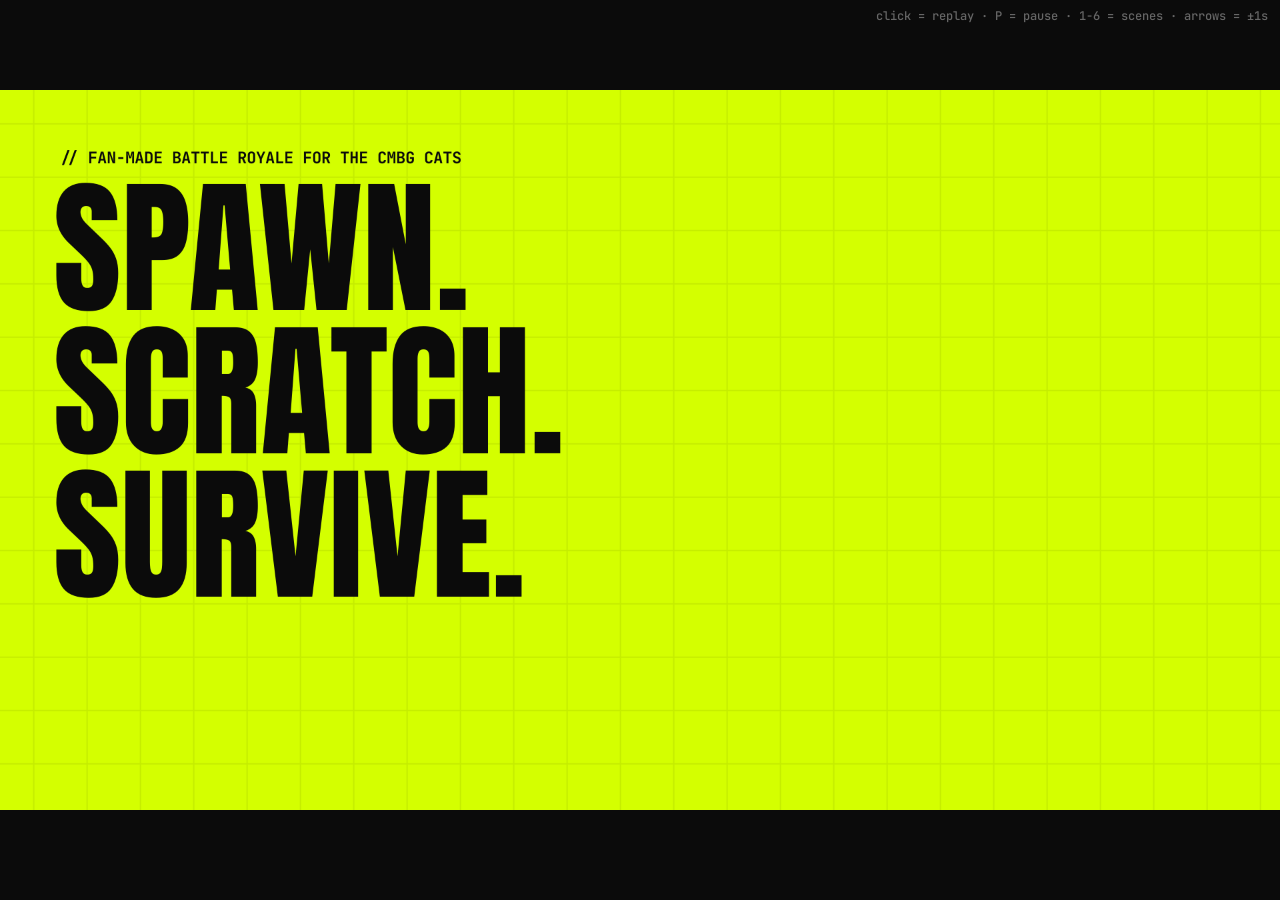
==== commit a59dd1ec: "Add X/OG link preview image and play link" ====
--- a/concept.html
+++ b/concept.html
@@ -535,7 +535,7 @@
  X.fillStyle=INK;X.fillRect(0,0,W,H);
  X.font=`700 22px ${MF}`;X.fillStyle=LIME;X.textAlign='left';X.textBaseline='alphabetic';X.fillText('// FAN-MADE · FREE · PLAY IN YOUR BROWSER',90,120);
  for(const [w,t0,y,c] of[['LAST CAT',.05,345,'#fff'],['STANDING.',.3,560,LIME]]){const v=u-t0;if(v<0)continue;const k=1+.35*(1-eOut(v/.16));X.save();X.translate(80,y);X.scale(k,k);X.font=`230px ${DF}`;X.fillStyle=c;X.fillText(w,0,0);X.restore()}
- if(u>.6){const p=eOut((u-.6)/.4);X.globalAlpha=p;X.font=`500 24px ${MF}`;X.fillStyle=MUTED;X.fillText('PHONE + DESKTOP  ·  NO WALLET  ·  90-SECOND ROUNDS',90,640);
+ if(u>.6){const p=eOut((u-.6)/.4);X.globalAlpha=p;X.font=`500 24px ${MF}`;X.fillStyle=MUTED;X.fillText('PHONE + DESKTOP  ·  NO WALLET  ·  FAST ROUNDS',90,640);
   X.font=`64px ${DF}`;X.fillStyle='#fff';X.fillText('GMEOW OR GET SCRATCHED OUT.',90,752);X.globalAlpha=1}
  if(u>.4){const p=eOut((u-.4)/.6);
   drawCard(1350,lerp(900,480,p),270,400,'common',1,-.2,u);drawCard(1690,lerp(900,480,p),270,400,'rare',1,.2,u);drawCard(1520,lerp(950,440,p),300,445,'legendary',1,0,u)}
